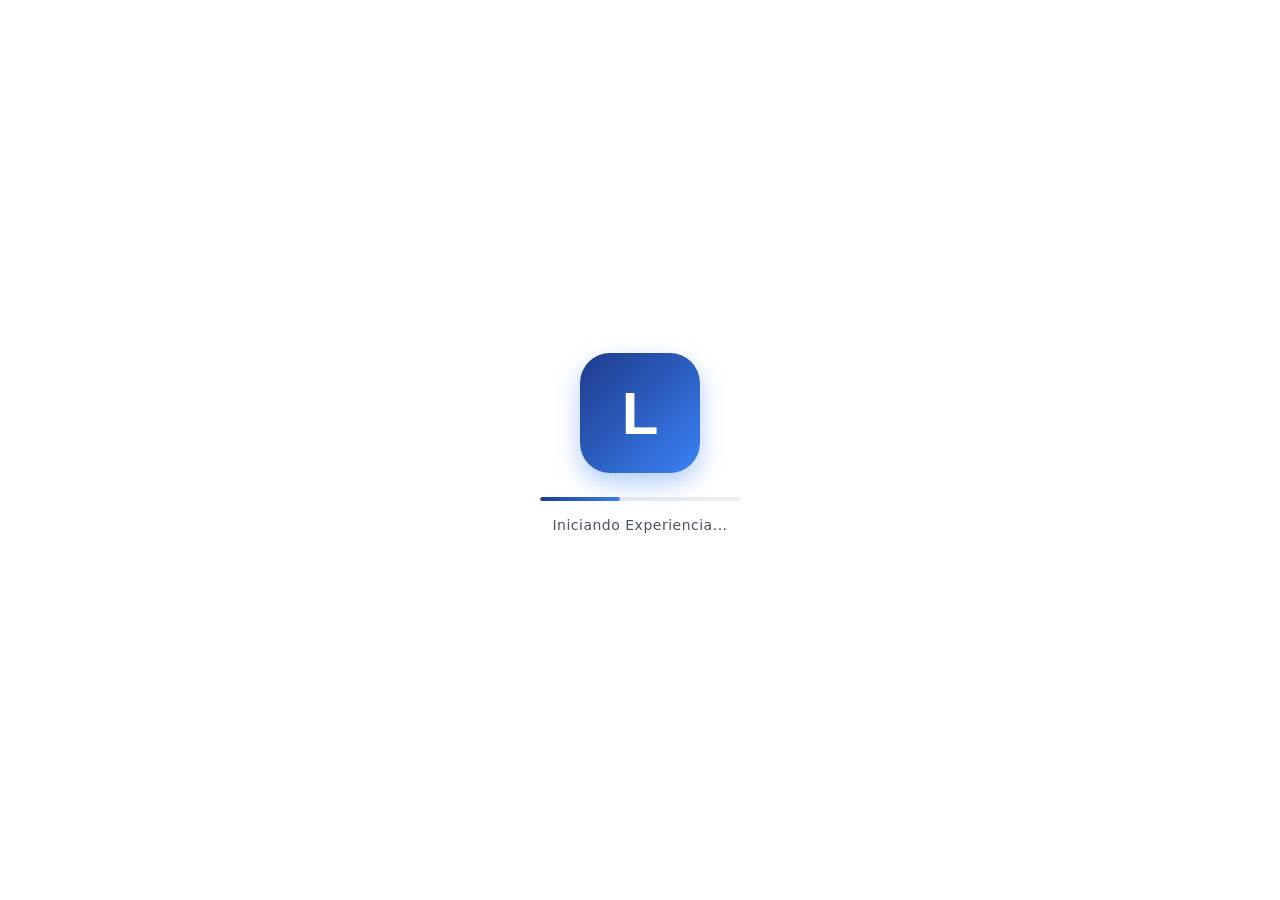
==== composeApp/src/wasmJsMain/resources/index.html @ 79bba6f6 "Fix: Mass compilation, test stabilization, and domain shielding. - Resolved Wasm DSL ambiguity in Su" ====
<!DOCTYPE html>
<html lang="es">
<head>
    <meta charset="UTF-8">
    <meta name="viewport" content="width=device-width, initial-scale=1.0, maximum-scale=1.0, user-scalable=no, viewport-fit=cover">
    
    <!-- SEO & Meta Tags -->
    <title>LibretApp - Gestión Escolar Inteligente</title>
    <meta name="description" content="Plataforma de comunicación y asistencia para profesores y apoderados. Gestiona tus cursos de forma independiente y profesional.">
    <meta name="theme-color" content="#1976D2">
    
    <!-- OpenGraph (Redes Sociales) -->
    <meta property="og:title" content="LibretApp">
    <meta property="og:description" content="Tu libreta de comunicaciones ahora en la nube.">
    <meta property="og:type" content="website">
    
    <style>
        :root {
            --primary-gradient: linear-gradient(135deg, #1e3a8a 0%, #3b82f6 100%);
            --bg-color: #ffffff;
            --text-color: #1f2937;
        }

        @media (prefers-color-scheme: dark) {
            :root {
                --bg-color: #0f172a;
                --text-color: #f8fafc;
            }
        }

        body, html {
            margin: 0;
            padding: 0;
            width: 100%;
            height: 100%;
            background-color: var(--bg-color);
            overflow: hidden;
        }

        #loading-screen {
            position: fixed;
            top: 0;
            left: 0;
            width: 100%;
            height: 100%;
            display: flex;
            flex-direction: column;
            align-items: center;
            justify-content: center;
            background: var(--bg-color);
            z-index: 9999;
            transition: opacity 0.5s ease-out;
        }

        .logo-container {
            position: relative;
            width: 120px;
            height: 120px;
            display: flex;
            align-items: center;
            justify-content: center;
            background: var(--primary-gradient);
            border-radius: 30px;
            box-shadow: 0 10px 25px rgba(59, 130, 246, 0.4);
            margin-bottom: 24px;
            animation: pulse 2s infinite ease-in-out;
        }

        .logo-text {
            color: white;
            font-size: 60px;
            font-weight: bold;
            font-family: 'Segoe UI', Roboto, Helvetica, Arial, sans-serif;
            user-select: none;
        }

        .loading-bar-container {
            width: 200px;
            height: 4px;
            background: rgba(156, 163, 175, 0.2);
            border-radius: 2px;
            overflow: hidden;
        }

        .loading-bar-progress {
            width: 40%;
            height: 100%;
            background: var(--primary-gradient);
            border-radius: 2px;
            animation: progressMove 1.5s infinite ease-in-out;
        }

        .status-text {
            margin-top: 16px;
            font-family: 'Segoe UI', system-ui, -apple-system, sans-serif;
            color: var(--text-color);
            font-size: 14px;
            font-weight: 500;
            letter-spacing: 0.5px;
            opacity: 0.8;
        }

        @keyframes pulse {
            0% { transform: scale(1); }
            50% { transform: scale(1.05); }
            100% { transform: scale(1); }
        }

        @keyframes progressMove {
            0% { transform: translateX(-100%); }
            100% { transform: translateX(250%); }
        }
    </style>
</head>
<body>
    <div id="loading-screen">
        <div class="logo-container">
            <span class="logo-text">L</span>
        </div>
        <div class="loading-bar-container">
            <div class="loading-bar-progress"></div>
        </div>
        <p class="status-text">Iniciando Experiencia...</p>
    </div>

    <div id="app-root"></div>

    <script type="application/javascript" src="composeApp.js"></script>
</body>
</html>
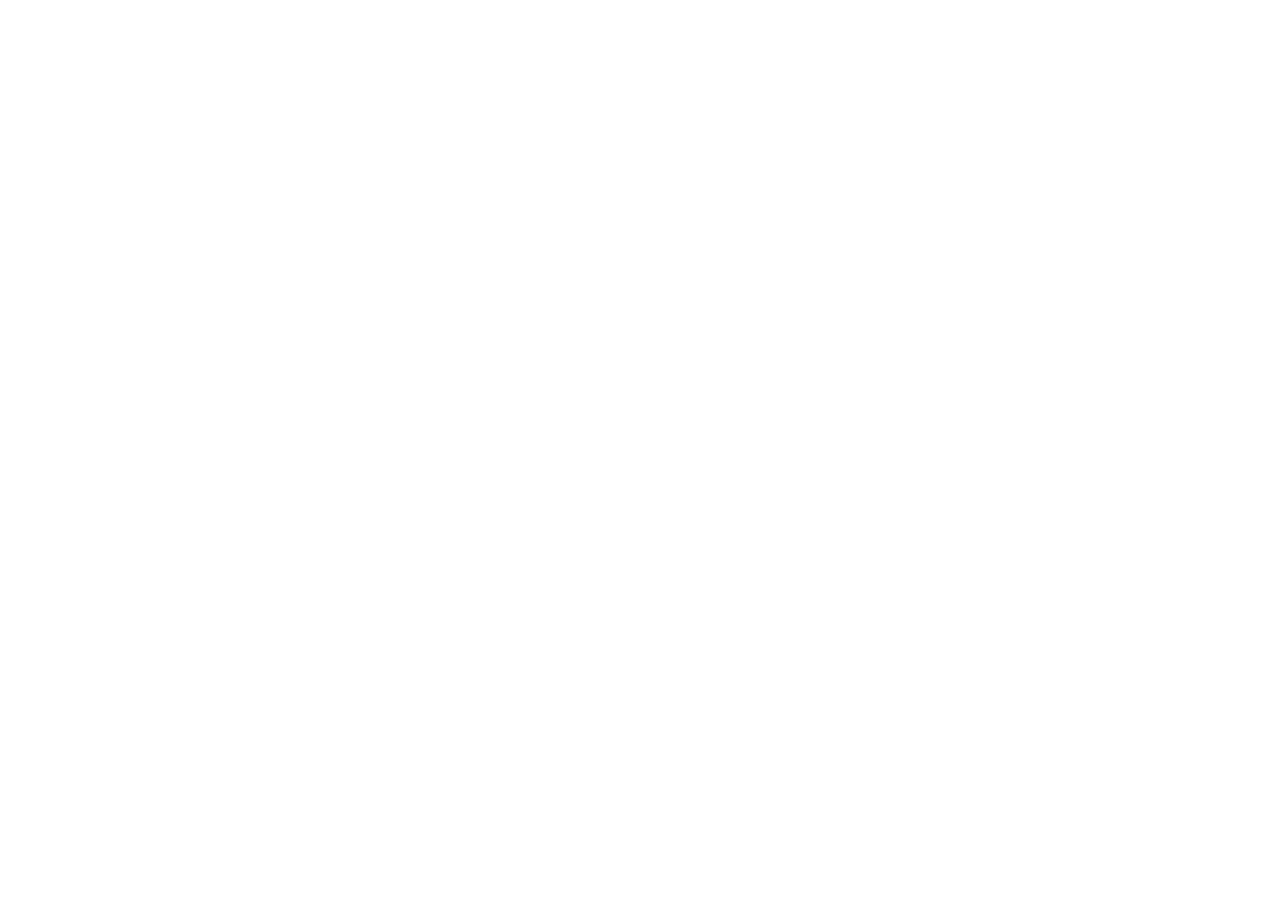
==== commit 42cea052: "feat: complete justification flow and implement production security hardening" ====
--- a/composeApp/src/wasmJsMain/resources/index.html
+++ b/composeApp/src/wasmJsMain/resources/index.html
@@ -2,129 +2,12 @@
 <html lang="es">
 <head>
     <meta charset="UTF-8">
-    <meta name="viewport" content="width=device-width, initial-scale=1.0, maximum-scale=1.0, user-scalable=no, viewport-fit=cover">
-    
-    <!-- SEO & Meta Tags -->
-    <title>LibretApp - Gestión Escolar Inteligente</title>
-    <meta name="description" content="Plataforma de comunicación y asistencia para profesores y apoderados. Gestiona tus cursos de forma independiente y profesional.">
-    <meta name="theme-color" content="#1976D2">
-    
-    <!-- OpenGraph (Redes Sociales) -->
-    <meta property="og:title" content="LibretApp">
-    <meta property="og:description" content="Tu libreta de comunicaciones ahora en la nube.">
-    <meta property="og:type" content="website">
-    
-    <style>
-        :root {
-            --primary-gradient: linear-gradient(135deg, #1e3a8a 0%, #3b82f6 100%);
-            --bg-color: #ffffff;
-            --text-color: #1f2937;
-        }
-
-        @media (prefers-color-scheme: dark) {
-            :root {
-                --bg-color: #0f172a;
-                --text-color: #f8fafc;
-            }
-        }
-
-        body, html {
-            margin: 0;
-            padding: 0;
-            width: 100%;
-            height: 100%;
-            background-color: var(--bg-color);
-            overflow: hidden;
-        }
-
-        #loading-screen {
-            position: fixed;
-            top: 0;
-            left: 0;
-            width: 100%;
-            height: 100%;
-            display: flex;
-            flex-direction: column;
-            align-items: center;
-            justify-content: center;
-            background: var(--bg-color);
-            z-index: 9999;
-            transition: opacity 0.5s ease-out;
-        }
-
-        .logo-container {
-            position: relative;
-            width: 120px;
-            height: 120px;
-            display: flex;
-            align-items: center;
-            justify-content: center;
-            background: var(--primary-gradient);
-            border-radius: 30px;
-            box-shadow: 0 10px 25px rgba(59, 130, 246, 0.4);
-            margin-bottom: 24px;
-            animation: pulse 2s infinite ease-in-out;
-        }
-
-        .logo-text {
-            color: white;
-            font-size: 60px;
-            font-weight: bold;
-            font-family: 'Segoe UI', Roboto, Helvetica, Arial, sans-serif;
-            user-select: none;
-        }
-
-        .loading-bar-container {
-            width: 200px;
-            height: 4px;
-            background: rgba(156, 163, 175, 0.2);
-            border-radius: 2px;
-            overflow: hidden;
-        }
-
-        .loading-bar-progress {
-            width: 40%;
-            height: 100%;
-            background: var(--primary-gradient);
-            border-radius: 2px;
-            animation: progressMove 1.5s infinite ease-in-out;
-        }
-
-        .status-text {
-            margin-top: 16px;
-            font-family: 'Segoe UI', system-ui, -apple-system, sans-serif;
-            color: var(--text-color);
-            font-size: 14px;
-            font-weight: 500;
-            letter-spacing: 0.5px;
-            opacity: 0.8;
-        }
-
-        @keyframes pulse {
-            0% { transform: scale(1); }
-            50% { transform: scale(1.05); }
-            100% { transform: scale(1); }
-        }
-
-        @keyframes progressMove {
-            0% { transform: translateX(-100%); }
-            100% { transform: translateX(250%); }
-        }
-    </style>
+    <meta name="viewport" content="width=device-width, initial-scale=1.0">
+    <title>LibretApp</title>
+    <link type="text/css" rel="stylesheet" href="styles.css">
 </head>
 <body>
-    <div id="loading-screen">
-        <div class="logo-container">
-            <span class="logo-text">L</span>
-        </div>
-        <div class="loading-bar-container">
-            <div class="loading-bar-progress"></div>
-        </div>
-        <p class="status-text">Iniciando Experiencia...</p>
-    </div>
-
     <div id="app-root"></div>
-
-    <script type="application/javascript" src="composeApp.js"></script>
+    <script type="module" src="LibretaMultiplataformAws-composeApp.js"></script>
 </body>
 </html>
--- a/composeApp/src/wasmJsMain/resources/styles.css
+++ b/composeApp/src/wasmJsMain/resources/styles.css
@@ -0,0 +1,24 @@
+html, body {
+    width: 100%;
+    height: 100%;
+    margin: 0;
+    padding: 0;
+    overflow: hidden; /* Evita scrolls dobles innecesarios */
+    background-color: #ffffff;
+
+    /* Optimización para PWA: previene el 'overscroll' y gestos nativos que rompen la UX */
+    overscroll-behavior-y: none;
+    -webkit-tap-highlight-color: transparent;
+    touch-action: manipulation;
+}
+
+#app-root {
+    width: 100%;
+    height: 100%;
+    display: block; /* Asegura que no colapse */
+}
+
+/* Ocultar el scrollbar en navegadores basados en Webkit si fuera necesario */
+body::-webkit-scrollbar {
+    display: none;
+}
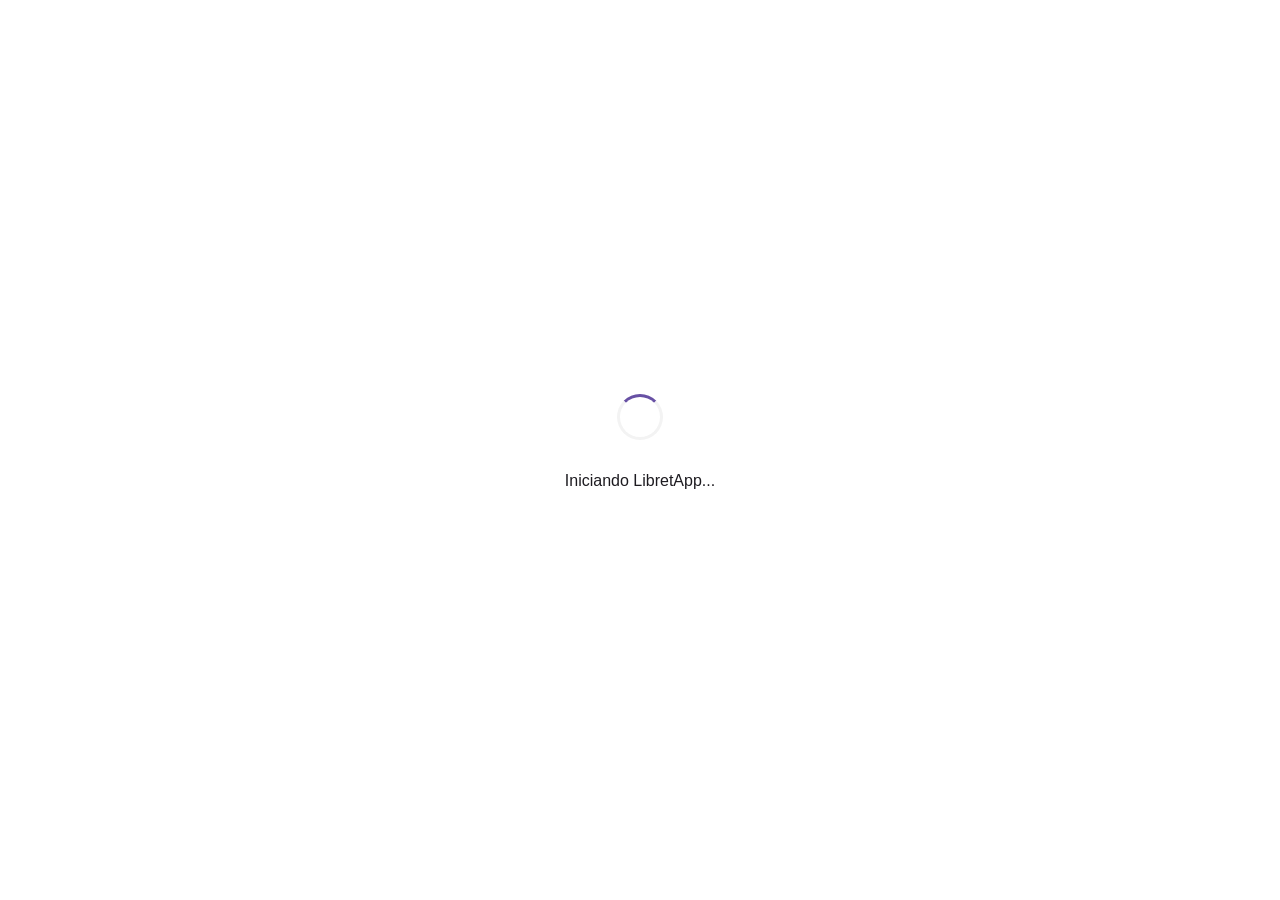
==== commit a75998b1: "fix: stabilize Wasm build, sync Skiko versions and fix dev port/worker" ====
--- a/composeApp/src/wasmJsMain/resources/index.html
+++ b/composeApp/src/wasmJsMain/resources/index.html
@@ -7,7 +7,16 @@
     <link type="text/css" rel="stylesheet" href="styles.css">
 </head>
 <body>
+    <!-- Pantalla de carga integrada -->
+    <div id="loading-screen">
+        <div class="spinner"></div>
+        <p id="loading-text">Iniciando LibretApp...</p>
+    </div>
+
+    <!-- Contenedor para Compose -->
     <div id="app-root"></div>
-    <script type="module" src="LibretaMultiplataformAws-composeApp.js"></script>
+
+    <!-- EL ÚNICO SCRIPT NECESARIO -->
+    <script type="module" src="composeApp.js"></script>
 </body>
 </html>
--- a/composeApp/src/wasmJsMain/resources/styles.css
+++ b/composeApp/src/wasmJsMain/resources/styles.css
@@ -18,6 +18,39 @@
     display: block; /* Asegura que no colapse */
 }
 
+/* Pantalla de Carga Inicial */
+#loading-screen {
+    position: fixed;
+    top: 0;
+    left: 0;
+    width: 100%;
+    height: 100%;
+    background-color: #ffffff;
+    display: flex;
+    flex-direction: column;
+    justify-content: center;
+    align-items: center;
+    z-index: 9999;
+    transition: opacity 0.5s ease-out;
+    font-family: -apple-system, BlinkMacSystemFont, "Segoe UI", Roboto, Helvetica, Arial, sans-serif;
+    color: #1d1b20;
+}
+
+.spinner {
+    width: 40px;
+    height: 40px;
+    border: 3px solid #f3f3f3;
+    border-top: 3px solid #6750a4; /* Material 3 Primary */
+    border-radius: 50%;
+    animation: spin 1s linear infinite;
+    margin-bottom: 16px;
+}
+
+@keyframes spin {
+    0% { transform: rotate(0deg); }
+    100% { transform: rotate(360deg); }
+}
+
 /* Ocultar el scrollbar en navegadores basados en Webkit si fuera necesario */
 body::-webkit-scrollbar {
     display: none;
